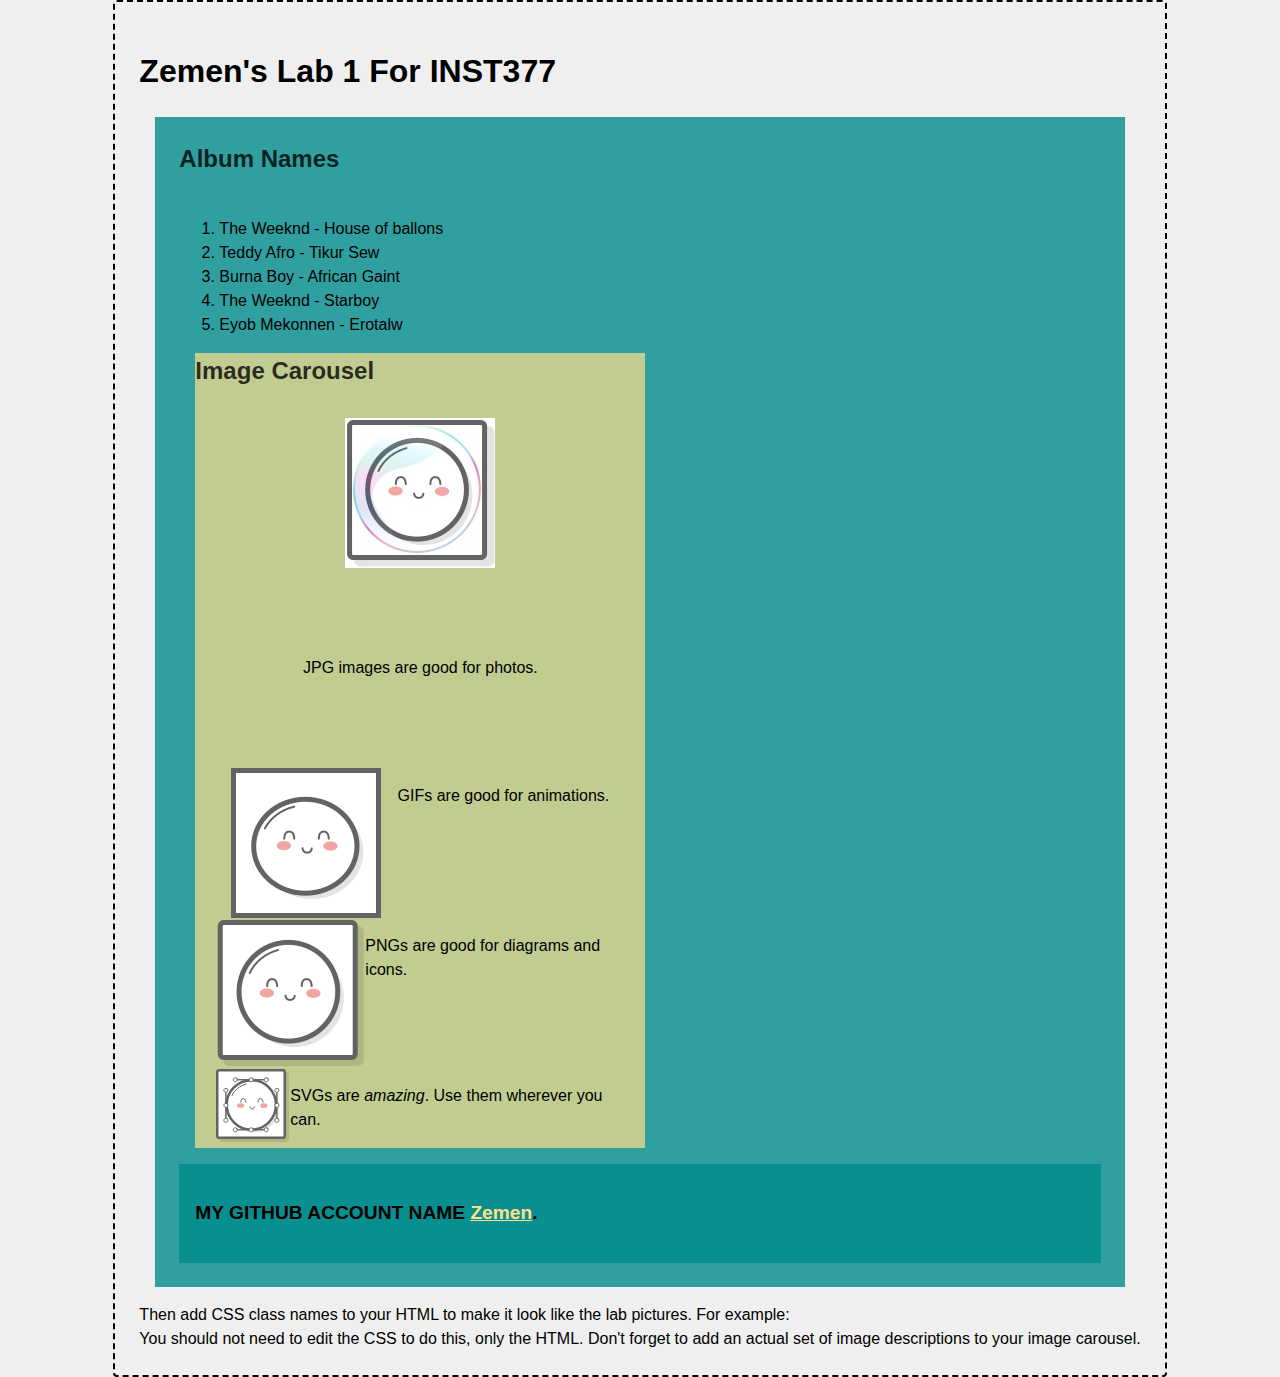
==== client/lab_2/index.html @ 2db5e7d6 "Update index.html" ====
<!DOCTYPE html>

<html lang = 'en'>
<head>
    <meta charset='UTF-8'/>
    <link  rel='stylesheet' href='style.css'>
    <title>Zemen's Lab 1 For INST377</title>
</head>
<body>

<div class="box">
    <h1>Zemen's Lab 1 For INST377</h1>
    
    <div class="left_section">
        <div class="subtitle">
        <h2>Album Names</h2>
    </div>
    <ol>
        <li>The Weeknd - House of ballons</li>
        <li>Teddy Afro - Tikur Sew</li>
        <li>Burna Boy - African Gaint</li>
        <li>The Weeknd - Starboy</li>
        <li>Eyob Mekonnen - Erotalw</li>
    </ol> 

    <div class="right_section">
        
        <div class="subtitle">
            <h2>Image Carousel</h2>
        </div>
        
        <div class="grid">
            <img src='images/mochi.jpg'  alt='A mochi ball in a bubble'/>
            <p>JPG images are good for photos.</p>
        </div>
        
        <div class="container">
            <img src='images/mochi.gif'  alt='A dancing mochi ball'/>
            <p>GIFs are good for animations.</p>
        </div>
        
        <div class="container">
            <img src='images/mochi.png'  alt='A mochi ball'/>
            <p>PNGs are good for diagrams and icons.</p>
        </div>
        
        <div class="container">  
            <img src='images/mochi.svg'/>
            <p>SVGs are <em>amazing</em>. Use them wherever you can.</p>
        </div>
    
    </div>
    
    <div class="footer">
        <p>MY GITHUB ACCOUNT NAME <a href='https://www.github.com/zkebede'>Zemen</a>.</p>
    </div>

</div>


</body>
</html>



Then add CSS class names to your HTML to make it look like the lab pictures.
For example: <div class="selector">

You should not need to edit the CSS to do this, only the HTML.

Don't forget to add an actual set of image descriptions to your image carousel.
---- client/lab_2/style.css ----
* {
  box-sizing: border-box;
}

/* 
  These rules apply to actual HTML elements with no labelling!
  So: they style the tags directly
*/

html {
  background-color: #fff;
  font-size: 16px;
  min-width: 300px;
  overflow-x: hidden;
  overflow-y: scroll;

  /* these are specific to different browsers */
  -moz-osx-font-smoothing: grayscale;
  -webkit-font-smoothing: antialiased;
  text-rendering: optimizeLegibility;
  -webkit-text-size-adjust: 100%;
  -moz-text-size-adjust: 100%;
  text-size-adjust: 100%;
}

body {
  margin: 0;
  padding: 0;

  font-family: ‘Segoe UI’, Candara, ‘Bitstream Vera Sans’, ‘DejaVu Sans’, ‘Bitsream Vera Sans’, ‘Trebuchet MS’, Verdana, ‘Verdana Ref’, sans-serif;
  font-weight: 400;
  line-height: 1.5;
  background-color: rgb(239, 239, 239);
}


a {
  display: inline-block;
  text-decoration: none;
}

h2 {
  margin:0;
  padding:0;
  padding-bottom:1.5rem;
}

form {
  accent-color: hsla(120, 100%, 50%, 0.482);
}

/*
  - These styles use 'class names'
  - You can apply them by using the 'class' attribute on your HTML
  - like this: <div class="wrapper">
  - note that the period vanishes there!
*/


.wrapper {
  min-height: 100vh;
  display: flex;
  flex-direction: column;
  margin: 0;
  flex: 1;
}

.container {
  margin: 0 20px;
  display: flex;
  justify-content: space-evenly;
  align-items: start;
  flex:1;
}

.header {
  padding-top: 1rem;
  padding-left: 1rem;
  padding-right: 1rem;
  padding-bottom: 1.5rem;
}


/*
  This rule implies that the H1 tag lives within another HTML tag
  It "inherits" some rules from the above
  Those rules won't apply to an h1 that's outside a block with the class of 'header'
*/

.header h1 {
  display: block;
  /* this will push other blocks out of the way */

  /* colors */
  background-color: #ffe08a;
  color: #4a4a4a;

  /* shapes */
  border-radius: 6px;
  font-size: 1.5rem;
  padding: 1.25rem;
  margin:0; /* removing the margin on h1 tags means the header pins to the top if we move it around */


  /* box-shadows are fancy */
  box-shadow: 0 0.5em 1em -0.125em rgb(10 10 10 / 10%), 0 0 0 1px rgb(10 10 10 / 2%);
}


/*
  Rules can be combined on a block to apply the 'cascade' in order
  So you can use two classnames in a single class attribute
  like: <div class="box section">

  Rules may combine in unexpected ways - remember that the LAST thing written in this file will have "priority"
  And will be what displays in your client
*/

.box {
  background-color: rgba(239, 239, 239, 0.40);
  border: 2px dashed;
  border-radius: 4px;

  width: fit-content;
  height:fit-content;
  padding: 1.5rem;
  margin: 0 auto;
}

.left_section {
  background-color: rgba(0, 139, 139, 0.8);
  flex: 0 1 auto;
  margin: 1rem;
  padding: 1.5rem;
}

.right_section {
  background-color: rgba(255, 224, 138, 0.7);
  flex: 1 2 auto;
  margin: 1rem;
  align-items: center;
  max-width: 450px;
}

/*
  This block is actually dependent on the "container" block having a flex set on it
  and the "wrapper" block displaying as a flex column with a "vertical height" (vh) of 100.
  That serves to cram the footer to the bottom of the page.
*/

.footer {
  flex-shrink: 0;
  padding: 1rem;
  background-color: rgba(0, 139, 139, 0.8);
  font-size: 1.2rem;
  font-weight: 600;
}

.footer a {
  color: rgba(255, 224, 138, 1);
  text-decoration: underline;
}

/*
  This is an example of a 'pseudoclass'
  In this instance, it says what to do if a mouse hovers over a link
  This is pretty desktop-specific, since there's no hover function on touchscreens
*/
.footer a:hover {
  /* Hue, saturation, luminosity, alpha */
  background-color: hsla(0, 0%, 90%, 0.15);
  /* red, green, blue, alpha */
  color: rgb(246, 169, 93);
  text-decoration: none;
}

.subtitle {
  color: rgba(0, 0, 0, 0.8);
  margin: 0px;
  margin-bottom: 5px;
}


/* Deploy this with images as direct "children" and the images should pop into shape */
.grid {
  display: flex;
  justify-content: space-evenly;
  flex-flow: wrap;
  width: 350px;
  height: 350px;
  margin: 0 auto;
}

.grid img {
  width: 150px;
  height: 150px;
}
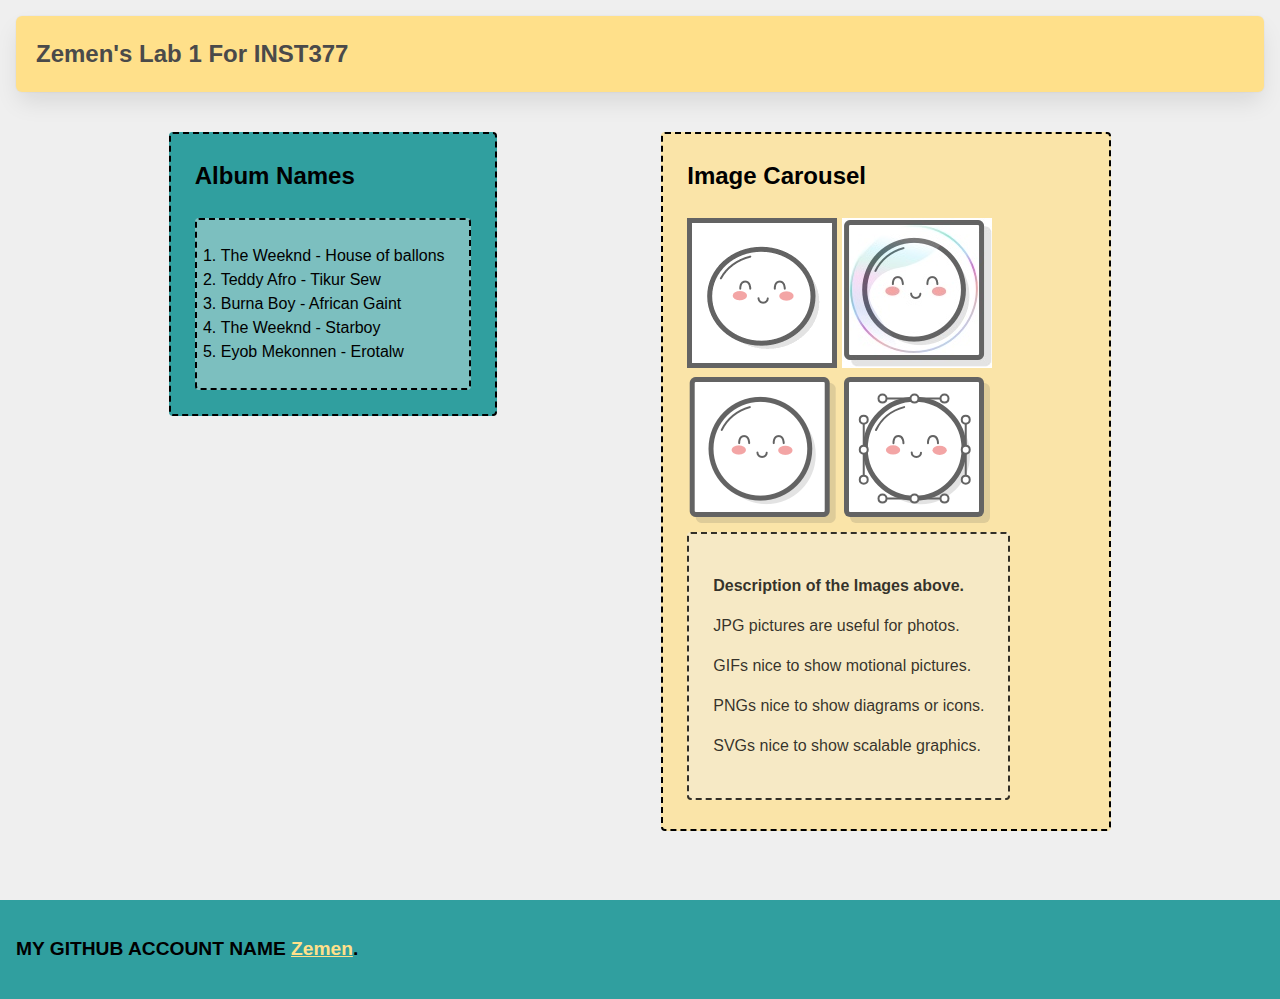
==== commit a44c5992: "Update index.html" ====
--- a/client/lab_2/index.html
+++ b/client/lab_2/index.html
@@ -7,65 +7,51 @@
     <title>Zemen's Lab 1 For INST377</title>
 </head>
 <body>
+    <div class="wrapper">
+        <header class="header">
+            <h1>Zemen's Lab 1 For INST377</h1>
+         </header>
+         
+         <div class="container">
+            <div class="left_section box">
+                <header>
+                    <h2>Album Names</h2>
+                <header>
+                    <ol class="box">
+                        <li>The Weeknd - House of ballons</li>
+                        <li>Teddy Afro - Tikur Sew</li>
+                        <li>Burna Boy - African Gaint</li>
+                        <li>The Weeknd - Starboy</li>
+                        <li>Eyob Mekonnen - Erotalw</li>
+                    </ol>
+            </div>
 
-<div class="box">
-    <h1>Zemen's Lab 1 For INST377</h1>
-    
-    <div class="left_section">
-        <div class="subtitle">
-        <h2>Album Names</h2>
-    </div>
-    <ol>
-        <li>The Weeknd - House of ballons</li>
-        <li>Teddy Afro - Tikur Sew</li>
-        <li>Burna Boy - African Gaint</li>
-        <li>The Weeknd - Starboy</li>
-        <li>Eyob Mekonnen - Erotalw</li>
-    </ol> 
+            <div class="right_section box">
 
-    <div class="right_section">
-        
-        <div class="subtitle">
-            <h2>Image Carousel</h2>
-        </div>
-        
-        <div class="grid">
-            <img src='images/mochi.jpg'  alt='A mochi ball in a bubble'/>
-            <p>JPG images are good for photos.</p>
-        </div>
-        
-        <div class="container">
-            <img src='images/mochi.gif'  alt='A dancing mochi ball'/>
-            <p>GIFs are good for animations.</p>
-        </div>
-        
-        <div class="container">
-            <img src='images/mochi.png'  alt='A mochi ball'/>
-            <p>PNGs are good for diagrams and icons.</p>
-        </div>
-        
-        <div class="container">  
-            <img src='images/mochi.svg'/>
-            <p>SVGs are <em>amazing</em>. Use them wherever you can.</p>
-        </div>
-    
-    </div>
-    
-    <div class="footer">
-        <p>MY GITHUB ACCOUNT NAME <a href='https://www.github.com/zkebede'>Zemen</a>.</p>
+                <h2>Image Carousel</h2>
+                <div>
+                    <img  width="150" height="150" src='images/mochi.gif' alt="A rice ball" />
+                    <img  width="150" height="150" src='images/mochi.jpg' alt="Another rice ball" />
+                </div>
+                <div>
+                    <img  width="150" height="150" src='images/mochi.png' alt="Third rice ball" />
+                    <img  width="150" height="150" src='images/mochi.svg' alt="Fourth ball of rice"/>
+                </div>
+
+                <div class="subtitle box">
+                    <p><strong>Description of the Images above.</strong></p>
+                    <p>JPG pictures are useful for photos.</p>
+                    <p>GIFs nice to show motional pictures.</p>
+                    <p>PNGs nice to show diagrams or icons.</p>
+                    <p>SVGs nice to show scalable graphics.</p>
+                </div>
+            </div>
+         </div>
     </div>
 
-</div>
-
+    <footer class="footer">
+        <p>MY GITHUB ACCOUNT NAME <a href='https://www.github.com/zkebede'>Zemen</a>.</p>
+    </footer>
 
 </body>
-</html>
-
-
-
-Then add CSS class names to your HTML to make it look like the lab pictures.
-For example: <div class="selector">
-
-You should not need to edit the CSS to do this, only the HTML.
-
-Don't forget to add an actual set of image descriptions to your image carousel.+</html>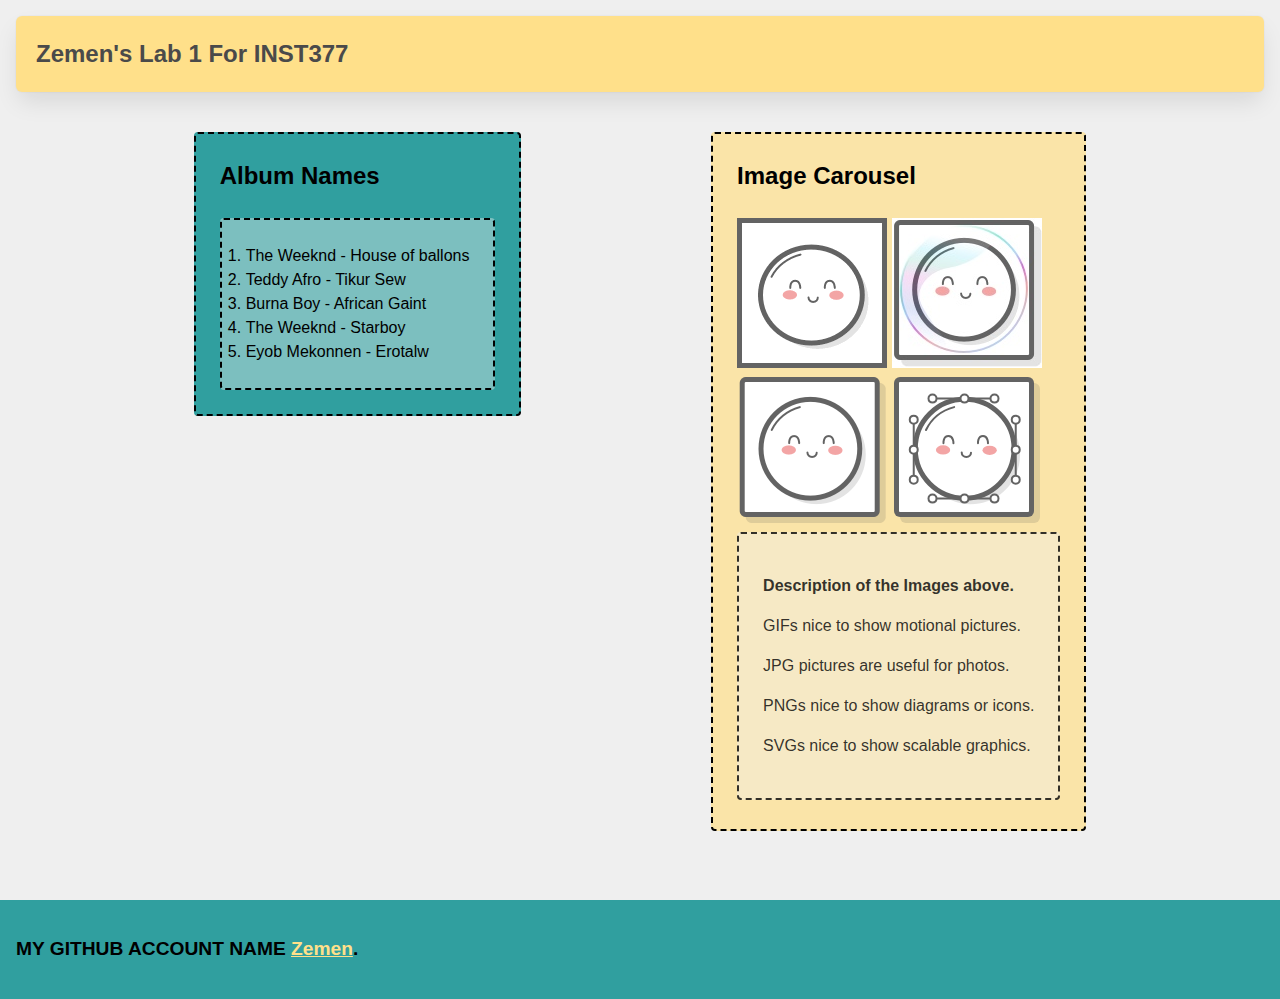
==== commit 21a8d939: "Update index.html" ====
--- a/client/lab_2/index.html
+++ b/client/lab_2/index.html
@@ -26,24 +26,25 @@
                     </ol>
             </div>
 
-            <div class="right_section box">
-
-                <h2>Image Carousel</h2>
-                <div>
-                    <img  width="150" height="150" src='images/mochi.gif' alt="A rice ball" />
-                    <img  width="150" height="150" src='images/mochi.jpg' alt="Another rice ball" />
-                </div>
-                <div>
-                    <img  width="150" height="150" src='images/mochi.png' alt="Third rice ball" />
-                    <img  width="150" height="150" src='images/mochi.svg' alt="Fourth ball of rice"/>
-                </div>
-
-                <div class="subtitle box">
-                    <p><strong>Description of the Images above.</strong></p>
-                    <p>JPG pictures are useful for photos.</p>
-                    <p>GIFs nice to show motional pictures.</p>
-                    <p>PNGs nice to show diagrams or icons.</p>
-                    <p>SVGs nice to show scalable graphics.</p>
+            <div>
+                <div class="box right_section box">
+                    <h2>Image Carousel</h2>
+                    <div>
+                        <img  width="150" height="150" src='images/mochi.gif' alt="A rice ball" />
+                        <img  width="150" height="150" src='images/mochi.jpg' alt="Another rice ball" />
+                    </div>
+                    <div>
+                        <img  width="150" height="150" src='images/mochi.png' alt="Third rice ball" />
+                        <img  width="150" height="150" src='images/mochi.svg' alt="Fourth ball of rice"/>
+                    </div>
+    
+                    <div class="subtitle box">
+                        <p><strong>Description of the Images above.</strong></p>
+                        <p>GIFs nice to show motional pictures.</p>
+                        <p>JPG pictures are useful for photos.</p>
+                        <p>PNGs nice to show diagrams or icons.</p>
+                        <p>SVGs nice to show scalable graphics.</p>
+                    </div>
                 </div>
             </div>
          </div>
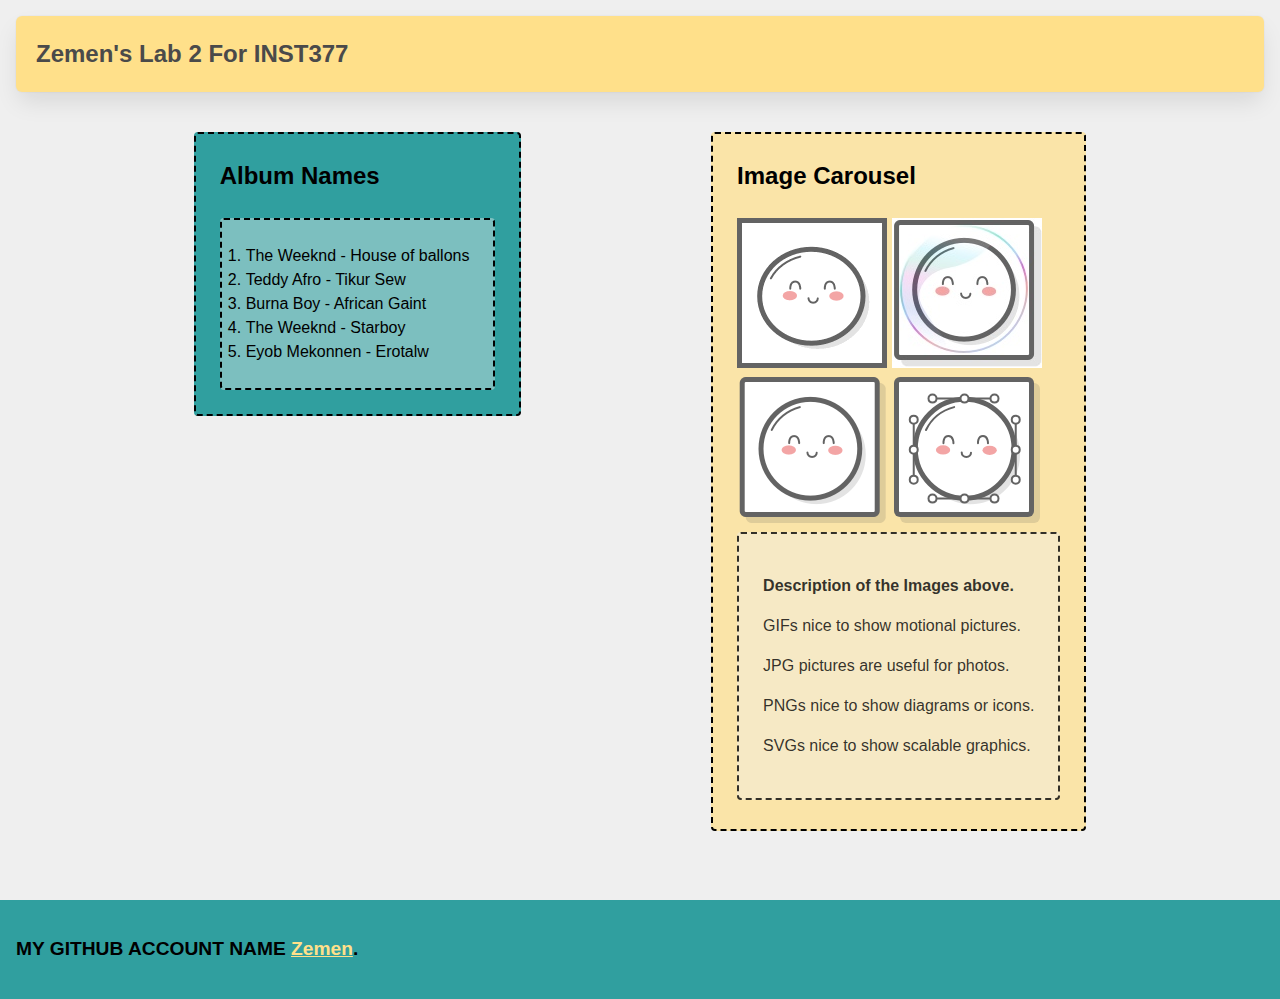
==== commit 11fbc19b: "Update index.html" ====
--- a/client/lab_2/index.html
+++ b/client/lab_2/index.html
@@ -4,12 +4,12 @@
 <head>
     <meta charset='UTF-8'/>
     <link  rel='stylesheet' href='style.css'>
-    <title>Zemen's Lab 1 For INST377</title>
+    <title>Zemen's Lab 2 For INST377</title>
 </head>
 <body>
     <div class="wrapper">
         <header class="header">
-            <h1>Zemen's Lab 1 For INST377</h1>
+            <h1>Zemen's Lab 2 For INST377</h1>
          </header>
          
          <div class="container">
